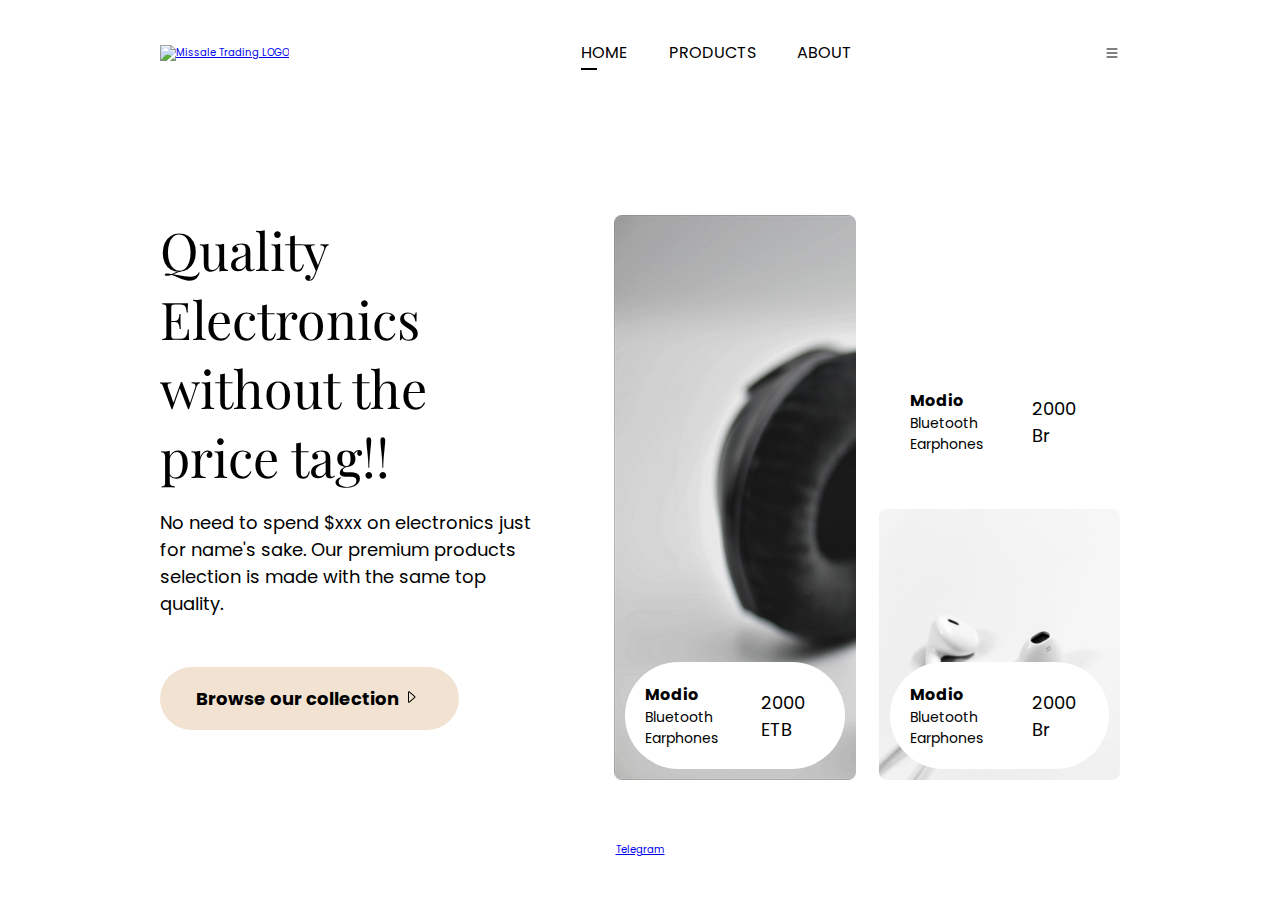
==== index.html @ bec8e5d0 "Pushing all web files" ====
<!DOCTYPE html>
<html lang="en">
<head>
    <meta charset="UTF-8">
    <meta http-equiv="X-UA-Compatible" content="IE=edge">
    <meta name="viewport" content="width=device-width, initial-scale=1, maximum-scaale=3.0, minimum-scale=0.86">
    <title>MISSALE TRADING</title>
    <link rel="preconnect" href="https://fonts.googleapis.com">
    <link rel="preconnect" href="https://fonts.gstatic.com" crossorigin>
    <link href="https://fonts.googleapis.com/css2?family=Playfair+Display&family=Poppins:wght@200;400;700&display=swap" rel="stylesheet">
    <link rel="stylesheet" href="css/main.css">
</head>
<body>
  
    <div class="wrapper">
        <header>
            <a href="index.html"><img src="/assets/missale_logo.svg" alt="Missale Trading LOGO"></a>      
            <nav>
                <ul>
                    <li><a href="index.html" class="active">HOME</a></li>
                    <li><a href="products.html">PRODUCTS</a></li>
                    <li><a href="about.html">ABOUT</a></li>
                </ul>
            </nav>
            <img src="/assets/list.svg" class="menu-icon">
        </header>

        <main>
            <div class="left-col">
                <h1>Quality Electronics without the price tag!!</h1>
                <p class="subhead">
                    No need to spend $xxx on electronics just for name's sake.
                    Our premium products selection is made with the same top quality.
                </p>

                <div class="cta-btns">
                    <a href="products.html" class="primary-cta">
                        <span>Browse our collection</span>
                       <!-- <svg width="16" height="16" >
                            <path fill-rule="evenodd" d="M6.776 1.553a.5.5 0 0 1 .671.223l3 6a.5.5 0 0 1 0 .448l-3 6a.5.5 0 1 1-.894-.448L9.44 8 6.553 2.224a.5.5 0 0 1 .223-.671z"/>
                        </svg> -->
                        <svg width="16" height="16" fill="currentColor" >
  <path d="M6 12.796V3.204L11.481 8 6 12.796zm.659.753 5.48-4.796a1 1 0 0 0 0-1.506L6.66 2.451C6.011 1.885 5 2.345 5 3.204v9.592a1 1 0 0 0 1.659.753z"/>
</svg>
                    </a>
                </div>

            </div>
            <div class="right-col">

                <div class="card card1">
                    <div class="card-details">
                        <div>
                            <a href=".product" class="product-title">Modio</a>
                            <p>Bluetooth Earphones</p>
                        </div>
                        <p class="product-price">2000 ETB</p>
                    </div>
                </div>
            <div class="card card2">
                <div class="card-details">
                    <div>
                        <a href="product" class="product-title">Modio</a>
                        <p>Bluetooth Earphones</p>
                    </div>
                    <p class="product-price">2000 Br</p>
                </div>
            </div>
            <div class="card card3">
                <div class="card-details">
                    <div>
                        <a href="product" class="product-title">Modio</a>
                        <p>Bluetooth Earphones</p>
                    </div>
                    <p class="product-price">2000 Br</p>
                </div>
            </div>

            </div>
        </main>

    </div>

</body>
<footer>
    <a href="https://t.me/missalez" class="tg-btn">Telegram</a>
</footer>
</html>
---- css/main.css ----
html {
    font-size: 62.5%; 
}

body {  
    margin: 0;
    font-family: 'Poppins';
}

.wrapper {
    max-width: 75%;
    margin: 0 auto;
}

/* Navbar */

header {
    width: 100%;
    display: flex;
    justify-content: space-between;
    align-items: center;   
}

nav {
    margin: 4em;   
}

nav ul {
    list-style-type: none;
    display: flex;
    gap: 4.1em;
    margin: 0;
}

nav a {
    text-decoration: none;
    color: black;
    text-transform: uppercase;
    font-size: 1.6rem;
    position: relative;
}

nav a.active:before {
    position: absolute;
    content: "";
    width: 35%;
    height: 1px;
    border-bottom: 2px solid black;
    bottom: -6px;
}

/* Hero Section */

main {
    display: flex;
    gap: 8em;
    margin-top: 11em;
}

.left-col {
    width: 45%;
}

.right-col {
    flex-grow: 1;
}

h1 {
    font-size: 5.2rem;
    font-family: 'Playfair Display';
    font-weight: normal;
    margin: 0;
}

.subhead {
    font-size: 1.8rem;
}

.cta-btns {
    display: flex;
    margin: 5em 0;
    gap: 2em;
}

.primary-cta {
    background-color: #F1E2D1;
    font-size: 1.8rem;
    font-weight: bold;
    color: black;
    text-decoration: none;
    border-radius: 1.9em;
    padding: 1em 2em;
    align-items: center;
}

.primary-cta svg {
    width: 20px;
    align-items: center;
}

/* Right coloumn Gallery */

.right-col {
    display: grid;
    gap: 2.3em;
    grid-template-columns: repeat(2,auto);
    grid-template-areas: 
        "left right"
        "left bottom";
}

.card {
    border-radius: .8em;
    padding: 1.1em;
    display: flex;
    align-items: end;
    background-size: cover
;
    background-repeat: no-repeat;
    
}

.card1 {
    grid-area: left;
    background-image: url(../assets/headphones\ black.jpeg);
}
.card2 {
    grid-area: right;
    background-image: url(../assets/ring\ light.jpeg);
}
.card3 {
    grid-area: bottom;
    background-image: url(../assets/apple\ earphones.jpeg);
}

.card-details {
    background: white;
    border-radius: 6em;
    padding: 2em;
    width: 100%;
    display: flex;
    align-items: center;
    justify-content: space-between;
}

.card-details a {
    color: black;
    text-decoration: none;
    font-size: 1.6rem;
    font-weight: bold;
}

.card-details p {
    font-size: 1.4rem;
    margin: 0;
}

p.product-price {
    font-size: 1.8rem;
}

footer {
    background-image: url(../assets/layered-waves-haikei-footer.svg);
    height: 100px;
    width: 100%;
    position: absolute;
    bottom: 0;
    display: flex;
    justify-content: center;
    align-items: center;
}

@media screen {
    

}
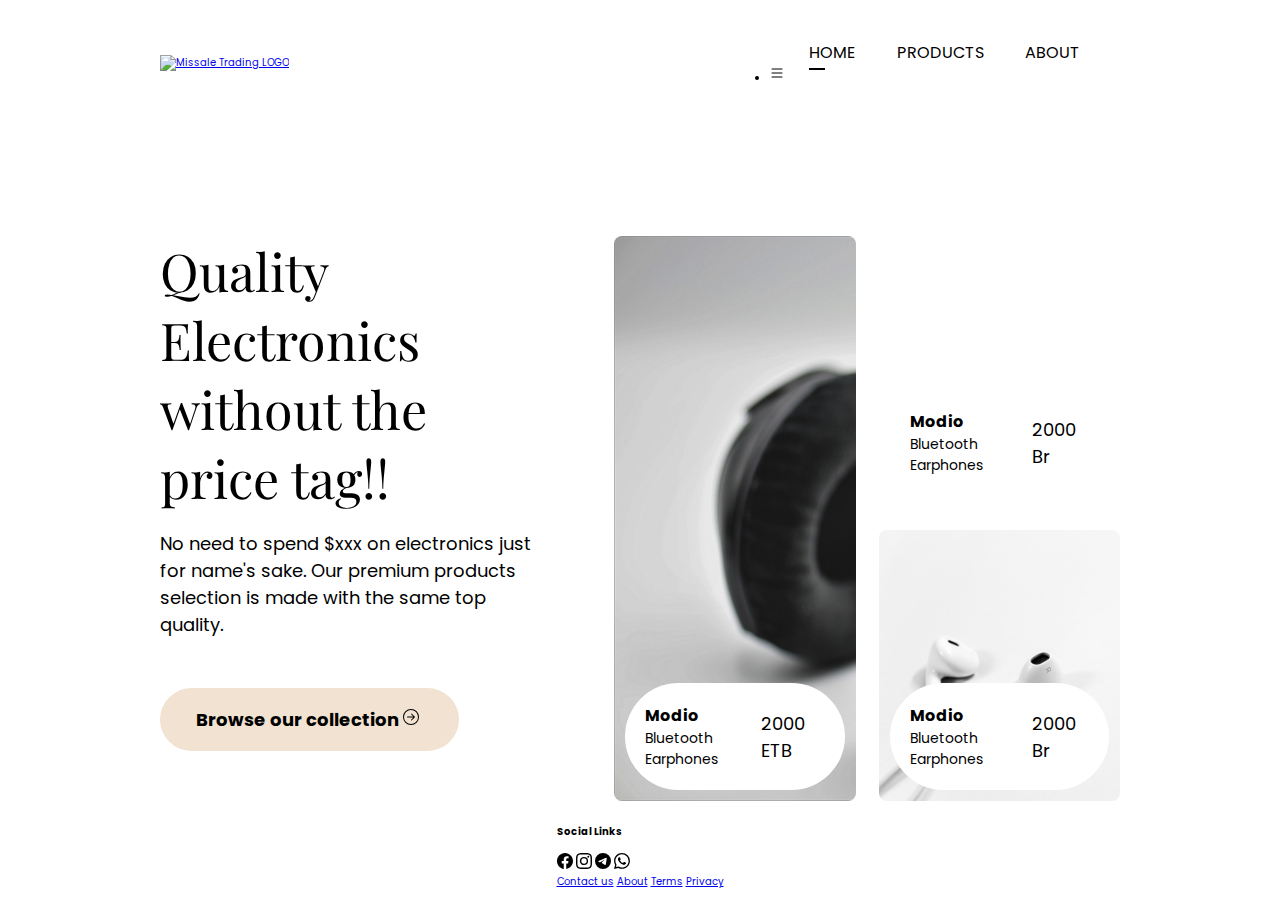
==== commit d576c16e: "correctiong brocken whatsapp link" ====
--- a/index.html
+++ b/index.html
@@ -3,7 +3,7 @@
 <head>
     <meta charset="UTF-8">
     <meta http-equiv="X-UA-Compatible" content="IE=edge">
-    <meta name="viewport" content="width=device-width, initial-scale=1, maximum-scaale=3.0, minimum-scale=0.86">
+    <meta name="viewport" content="width=device-width, initial-scale=1.0">
     <title>MISSALE TRADING</title>
     <link rel="preconnect" href="https://fonts.googleapis.com">
     <link rel="preconnect" href="https://fonts.gstatic.com" crossorigin>
@@ -11,18 +11,18 @@
     <link rel="stylesheet" href="css/main.css">
 </head>
 <body>
-  
     <div class="wrapper">
         <header>
-            <a href="index.html"><img src="/assets/missale_logo.svg" alt="Missale Trading LOGO"></a>      
+            <a href="index.html"><img src="/assets/tag-fill.svg" alt="Missale Trading LOGO"></a>      
             <nav>
                 <ul>
                     <li><a href="index.html" class="active">HOME</a></li>
                     <li><a href="products.html">PRODUCTS</a></li>
                     <li><a href="about.html">ABOUT</a></li>
                 </ul>
+                    <li><img src="/assets/list.svg" class="menu-icon"></li>
             </nav>
-            <img src="/assets/list.svg" class="menu-icon">
+            
         </header>
 
         <main>
@@ -39,9 +39,9 @@
                        <!-- <svg width="16" height="16" >
                             <path fill-rule="evenodd" d="M6.776 1.553a.5.5 0 0 1 .671.223l3 6a.5.5 0 0 1 0 .448l-3 6a.5.5 0 1 1-.894-.448L9.44 8 6.553 2.224a.5.5 0 0 1 .223-.671z"/>
                         </svg> -->
-                        <svg width="16" height="16" fill="currentColor" >
-  <path d="M6 12.796V3.204L11.481 8 6 12.796zm.659.753 5.48-4.796a1 1 0 0 0 0-1.506L6.66 2.451C6.011 1.885 5 2.345 5 3.204v9.592a1 1 0 0 0 1.659.753z"/>
-</svg>
+                        <svg width="30" height="17" fill="currentColor" >
+                        <path fill-rule="evenodd" d="M1 8a7 7 0 1 0 14 0A7 7 0 0 0 1 8zm15 0A8 8 0 1 1 0 8a8 8 0 0 1 16 0zM4.5 7.5a.5.5 0 0 0 0 1h5.793l-2.147 2.146a.5.5 0 0 0 .708.708l3-3a.5.5 0 0 0 0-.708l-3-3a.5.5 0 1 0-.708.708L10.293 7.5H4.5z"/>
+                        </svg>
                     </a>
                 </div>
 
@@ -83,6 +83,22 @@
 
 </body>
 <footer>
-    <a href="https://t.me/missalez" class="tg-btn">Telegram</a>
+    <div class="footer-links">
+
+        <div class="social-links">
+                <h4 class="social-title">Social Links</h4>
+                <a href="https://www.facebook.com/Misaletube" class="fb-btn"><img src="/assets/facebook.svg" alt="Facebook Link"></a>
+                <a href="https://t.me/missalez" class="ig-btn"><img src="/assets/instagram.svg" alt="Instagram link"></a>
+                <a href="https://t.me/missalez" class="tg-btn"><img src="/assets/telegram.svg" alt="Telegram link"></a>
+                <a href="https://api.whatsapp.com/send?phone=251911290373" class="wa-btn"><img src="/assets/whatsapp.svg" alt="Whatsapp link"></a>
+        </div>
+
+        <div class="link-list">
+            <a href="/contact.html">Contact us</a>
+            <a href="/about.html">About</a>
+            <a href="/terms.html">Terms</a>
+            <a href="/privacy.html">Privacy</a>
+        </div>
+    </div>
 </footer>
 </html>